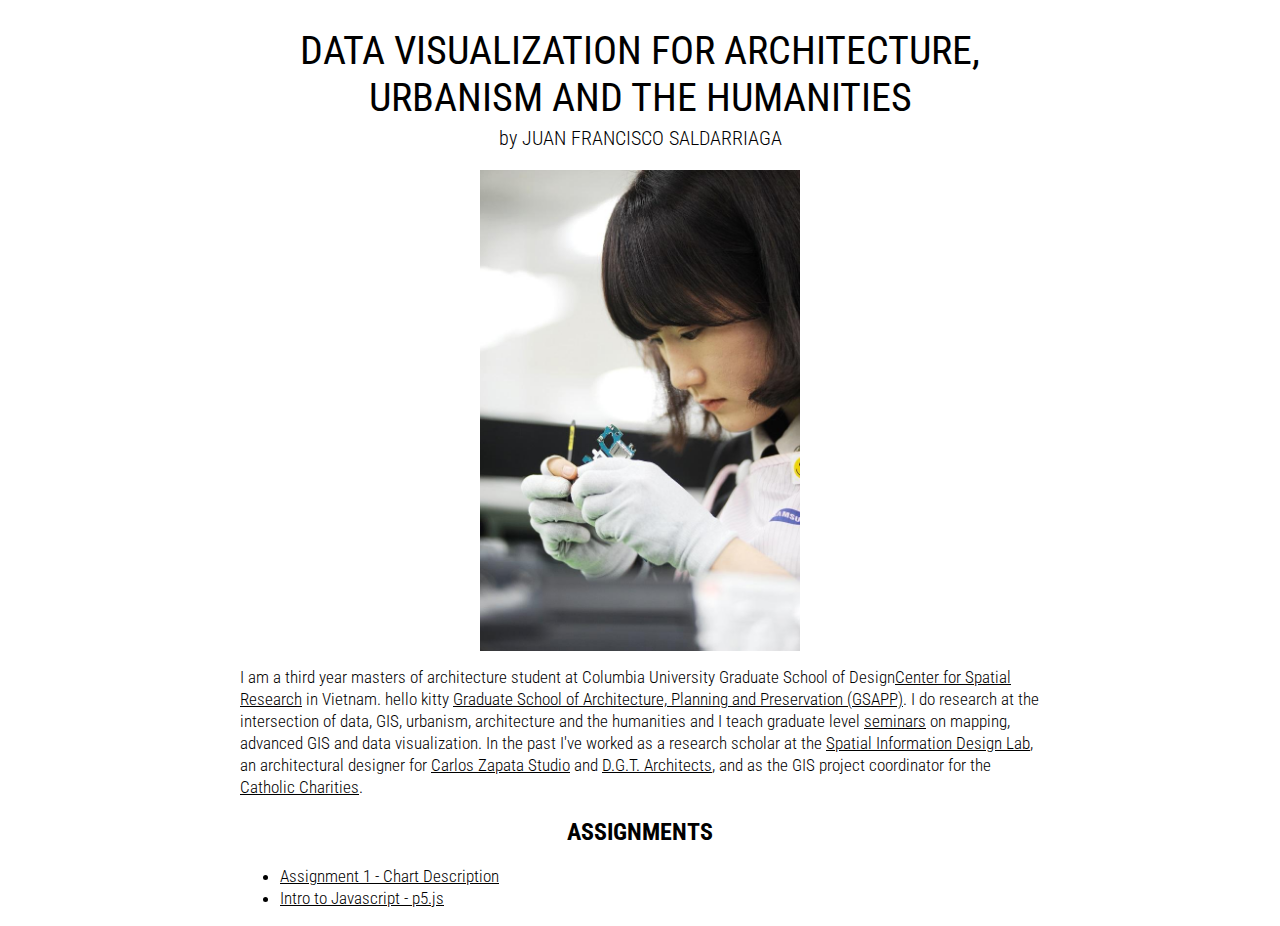
==== index.html @ 70f2fd91 "first commit" ====
<!DOCTYPE html>
<html>
  <head>
    <title>Page Example</title>

    <!-- Stylesheet link -->
    <link rel="stylesheet" type="text/css" href="css/site-specific.css">

    <!-- Google fonts code -->
    <link href="https://fonts.googleapis.com/css?family=Roboto+Condensed:300,400,700" rel="stylesheet">
  </head>
  <body>
    <div class="title">
      <h1>DATA VISUALIZATION FOR ARCHITECTURE, URBANISM AND THE HUMANITIES</h1>
      <h3>by JUAN FRANCISCO SALDARRIAGA</h3>
    </div>
    <div class="bio">
      <img class="bioImage" src="img/samsung.jpeg">
      <p class="bioText">I am a third year masters of architecture student at Columbia University Graduate School of Design<a href="http://c4sr.columbia.edu/">Center for Spatial Research</a> in Vietnam. hello kitty <a href="http://www.arch.columbia.edu/"> Graduate School of Architecture, Planning and Preservation (GSAPP)</a>. I do research at the intersection of data, GIS, urbanism, architecture and the humanities and I teach graduate level <a href="https://github.com/juanfrans-courses">seminars</a> on mapping, advanced GIS and data visualization. In the past I've worked as a research scholar at the <a href="http://spatialinformationdesignlab.org/">Spatial Information Design Lab</a>, an architectural designer for <a href="http://www.cz-studio.com/">Carlos Zapata Studio</a> and <a href="http://www.dgtarchitects.com/">D.G.T. Architects</a>, and as the GIS project coordinator for the <a href="http://www.catholiccharitiesny.org/">Catholic Charities</a>.</p>
    </div>
    <div class=linkList>
      <h2>ASSIGNMENTS</h2>
      <ul>
        <li class="assignmentLink"><a href="assignments/assignment_01.html">Assignment 1 - Chart Description</a></li>
        <li class="assignmentLink"><a href="assignments/introP5.html">Intro to Javascript - p5.js</a></li>
      </ul>
    </div>
  </body>
</html>
---- css/site-specific.css ----
body{
    font-family: 'Roboto Condensed', helvetica, sans-serif; 
    background-color: white;
}

div.title{
    width: 100%;
    height: 100%;
}

h1{
  color: #000000;
    font-weight: 400;
    font-size: 2.5em;
    max-width: 800px;
    text-align: center;
    margin: 25px, 25px;
    margin-right: auto;
    margin-left: auto;
    margin-bottom: auto;
}

h2{
    text-align: center;
}

h3{
  font-size: 1.25em;
    font-weight: 300;
    max-width: 800px;
    text-align: center;
    margin-top: 5px;
    margin-right: auto;
    margin-left: auto;
    margin-bottom: auto;
}

div.bio{
    max-width: 800px;
    margin-top: 20px;
    margin-right: auto;
    margin-left: auto;
}

img.bioImage{
    width: 40%;
    margin: auto;
    display: block;
}

p.bioText{
    font-weight: 300;
    font-size: 1.05em;
    line-height: 130%;
}

p.bioText > a{
    color: #000000;
}

p.bioText > a:hover{
    background-color: #FFFF00; 
}

div.linkList{
    max-width: 800px;
    margin-top: 20px;
    margin-right: auto;
    margin-left: auto;
}

li.assignmentLink{
    font-weight: 300;
    font-size: 1.05em;
    line-height: 130%;
}

li.assignmentLink > a{
    color: #000000;
}

li.assignmentLink > a:hover{
    background-color: #FFFF00; 
}
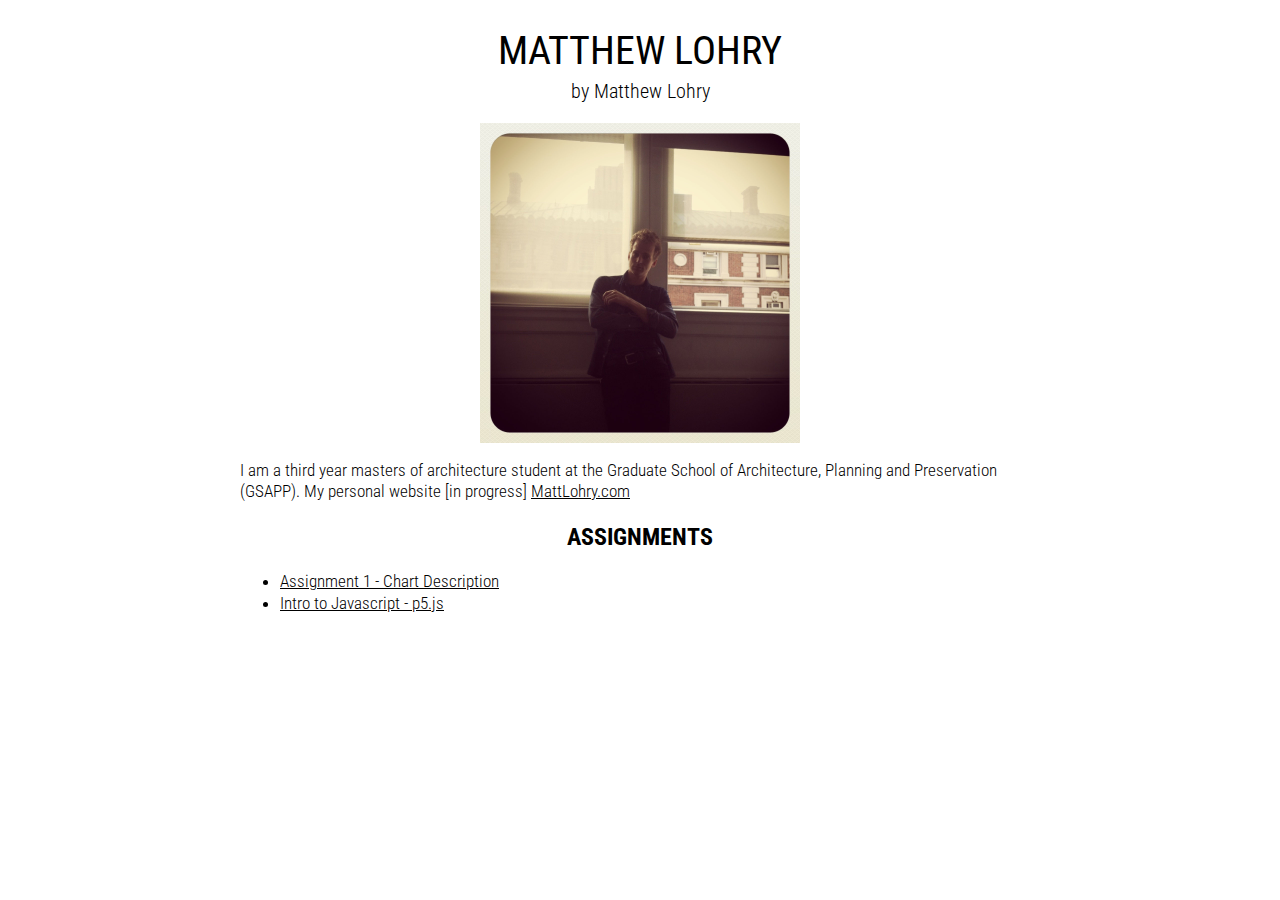
==== commit 7534db1a: "push assignment to git hub pages" ====
--- a/index.html
+++ b/index.html
@@ -11,12 +11,12 @@
   </head>
   <body>
     <div class="title">
-      <h1>DATA VISUALIZATION FOR ARCHITECTURE, URBANISM AND THE HUMANITIES</h1>
-      <h3>by JUAN FRANCISCO SALDARRIAGA</h3>
+      <h1>MATTHEW LOHRY</h1>
+      <h3>by Matthew Lohry</h3>
     </div>
     <div class="bio">
-      <img class="bioImage" src="img/samsung.jpeg">
-      <p class="bioText">I am a third year masters of architecture student at Columbia University Graduate School of Design<a href="http://c4sr.columbia.edu/">Center for Spatial Research</a> in Vietnam. hello kitty <a href="http://www.arch.columbia.edu/"> Graduate School of Architecture, Planning and Preservation (GSAPP)</a>. I do research at the intersection of data, GIS, urbanism, architecture and the humanities and I teach graduate level <a href="https://github.com/juanfrans-courses">seminars</a> on mapping, advanced GIS and data visualization. In the past I've worked as a research scholar at the <a href="http://spatialinformationdesignlab.org/">Spatial Information Design Lab</a>, an architectural designer for <a href="http://www.cz-studio.com/">Carlos Zapata Studio</a> and <a href="http://www.dgtarchitects.com/">D.G.T. Architects</a>, and as the GIS project coordinator for the <a href="http://www.catholiccharitiesny.org/">Catholic Charities</a>.</p>
+      <img class="bioImage" src="/img/IMG_3892.jpg">
+      <p class="bioText"> I am a third year masters of architecture student at the Graduate School of Architecture, Planning and Preservation (GSAPP)</a>. My personal website [in progress] <a href="http://http://www.mattlohry.com/">MattLohry.com </a> </p>
     </div>
     <div class=linkList>
       <h2>ASSIGNMENTS</h2>
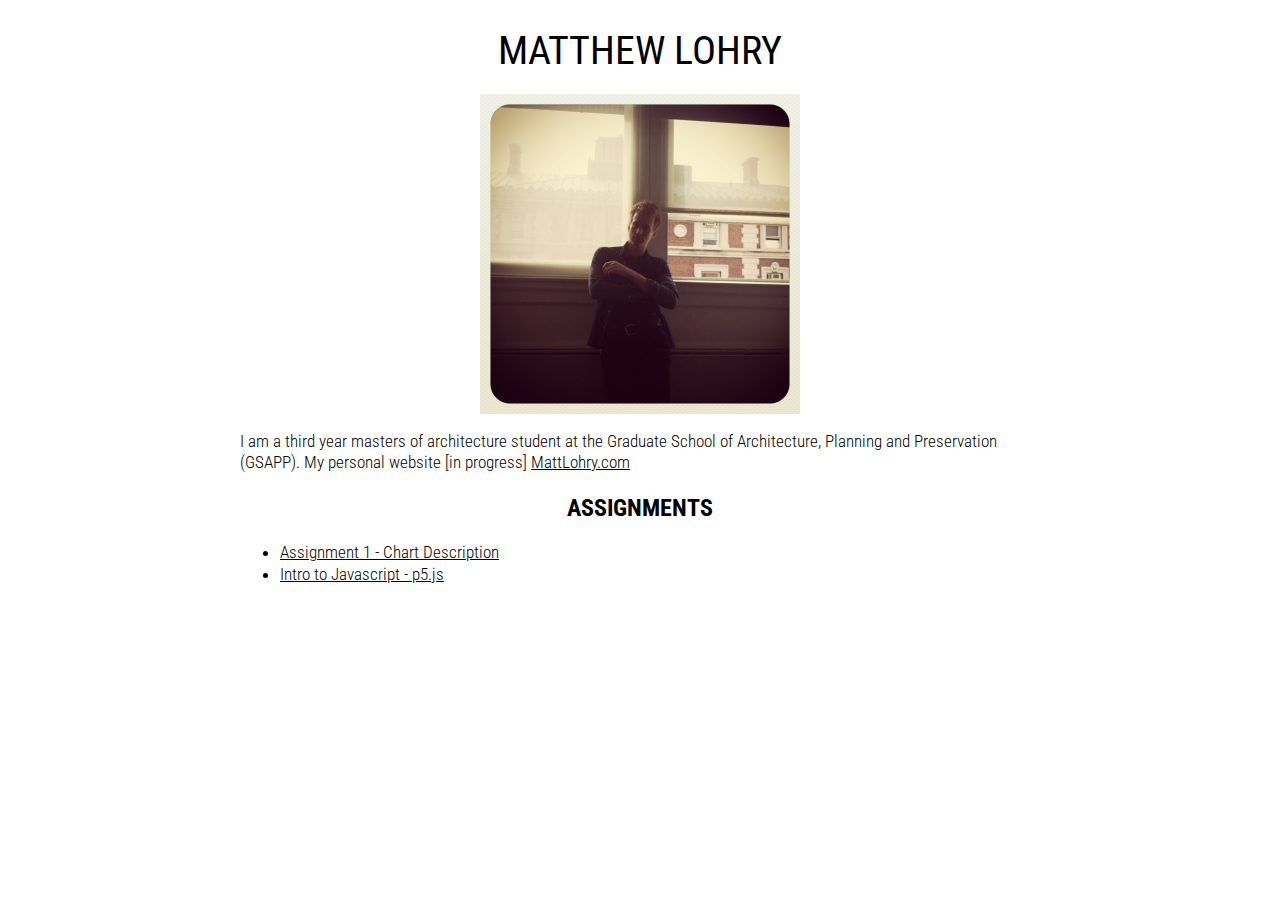
==== commit b7ce81df: "First commit" ====
--- a/index.html
+++ b/index.html
@@ -12,10 +12,9 @@
   <body>
     <div class="title">
       <h1>MATTHEW LOHRY</h1>
-      <h3>by Matthew Lohry</h3>
     </div>
     <div class="bio">
-      <img class="bioImage" src="/img/IMG_3892.jpg">
+      <img class="bioImage" src="img/IMG_3892.jpg">
       <p class="bioText"> I am a third year masters of architecture student at the Graduate School of Architecture, Planning and Preservation (GSAPP)</a>. My personal website [in progress] <a href="http://http://www.mattlohry.com/">MattLohry.com </a> </p>
     </div>
     <div class=linkList>
